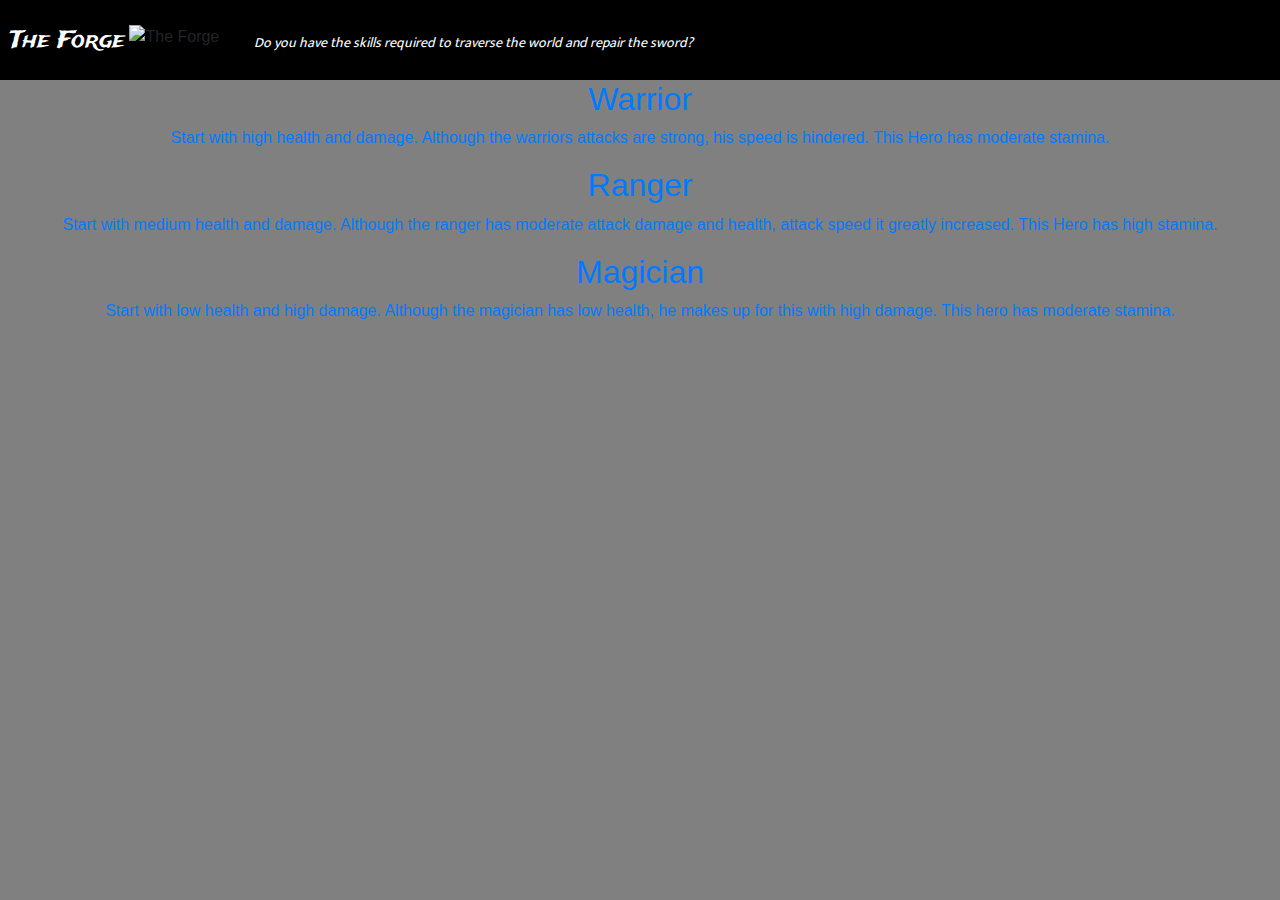
==== index.html @ 38dc140f "characters made" ====
<!DOCTYPE html>
<html lang="en">

<head>
	<meta charset="UTF-8">
	<meta name="viewport" content="width=device-width, initial-scale=1.0">
	<meta http-equiv="X-UA-Compatible" content="ie=edge">
	<link rel="stylesheet" href="https://stackpath.bootstrapcdn.com/bootstrap/4.4.1/css/bootstrap.min.css"
		integrity="sha384-Vkoo8x4CGsO3+Hhxv8T/Q5PaXtkKtu6ug5TOeNV6gBiFeWPGFN9MuhOf23Q9Ifjh" crossorigin="anonymous">
	<link rel="stylesheet" href="assets/css/style.css">
	<title>Document</title>
    <script src="assets/js/gamemanager.js"></script>
    <script src="assets/js/player.js"></script>
    <script src="assets/js/enemy.js"></script>
</head>

<body class="grey-bg">
	<!--------------------------------Header-------------------------------------------------->
	<header class="header-background">
		<div>
			<a href="index.html"><p class="logo-text">The Forge</p></a>
			<img class="header-logo " src="assets/images/logo.png" alt="The Forge">
			<p class="header-text d-none d-md-inline-block">
				<i>Do you have the skills required to traverse the world and repair the sword?</i></p>
		</div>
	</header>

    <characters class="character character-design">
    <a href="#" onclick="GameManager.setGameStart('Warrior')">
    <h2>Warrior</h2>
    <p>Start with high health and damage. Although the warriors attacks are strong, his speed is hindered. This Hero has moderate stamina.</p>
    </a>

      <a href="#" onclick="GameManager.setGameStart('Ranger')">
         <h2>Ranger</h2>
    <p>Start with medium health and damage. Although the ranger has moderate attack damage and health, attack speed it greatly increased. This Hero has high stamina.</p>
    </a>

      <a href="#" onclick="GameManager.setGameStart('Magician')">
       <h2>Magician</h2>
    <p>Start with low health and high damage. Although the magician has low health, he makes up for this with high damage. This hero has moderate stamina.</p>
    </a>
    </characters>

	<!--------------------------------Scripts-------------------------------------------------->
	<script src="https://code.jquery.com/jquery-3.4.1.slim.min.js"
		integrity="sha384-J6qa4849blE2+poT4WnyKhv5vZF5SrPo0iEjwBvKU7imGFAV0wwj1yYfoRSJoZ+n" crossorigin="anonymous">
	</script>
	<script src="https://cdn.jsdelivr.net/npm/popper.js@1.16.0/dist/umd/popper.min.js"
		integrity="sha384-Q6E9RHvbIyZFJoft+2mJbHaEWldlvI9IOYy5n3zV9zzTtmI3UksdQRVvoxMfooAo" crossorigin="anonymous">
	</script>
	<script src="https://stackpath.bootstrapcdn.com/bootstrap/4.4.1/js/bootstrap.min.js"
		integrity="sha384-wfSDF2E50Y2D1uUdj0O3uMBJnjuUD4Ih7YwaYd1iqfktj0Uod8GCExl3Og8ifwB6" crossorigin="anonymous">
	</script>

</body>

</html>
---- assets/css/style.css ----
@import url('https://fonts.googleapis.com/css?family=Mukta|Trade+Winds&display=swap');

/* ----------------- Header -------------== */
.header-background {
    width: 100%;
    height: 80px;
    background-color: black;
    align-content: center;
}

.header-logo { 
    max-height: 80px;
    display: inline-block;
    margin-left: auto;
    padding-bottom: 10px; 
}

.logo-text {
    display: inline;
    margin-left: 10px;
    font-family: 'Trade Winds', cursive;
    font-size: 23px;
    color: white;
}

.header-text {
       display: inline-block;
    margin-left: 30px;
    margin-top: 20px;
    font-family: 'Mukta', sans-serif;
    font-size: 14px;
    color: white;
}

.nav-links {
  margin-left: 100px;
}

/*----------------- Characters -----------------*/
.character-design {
    text-align: center;
    margin: auto;
}

.character-image {
    display: inline-block;
    margin: 0 auto;
    height: 400px; 
    width: 430px;
    max-width: 100%;
}

/*----------------- Buttons -----------------*/

.menu-button {
    display: inline;
    margin: 23px;
    float: right;
}

/*----------------- Background colors just for ease -------------*/

.grey-bg {
    background-color: grey;
}
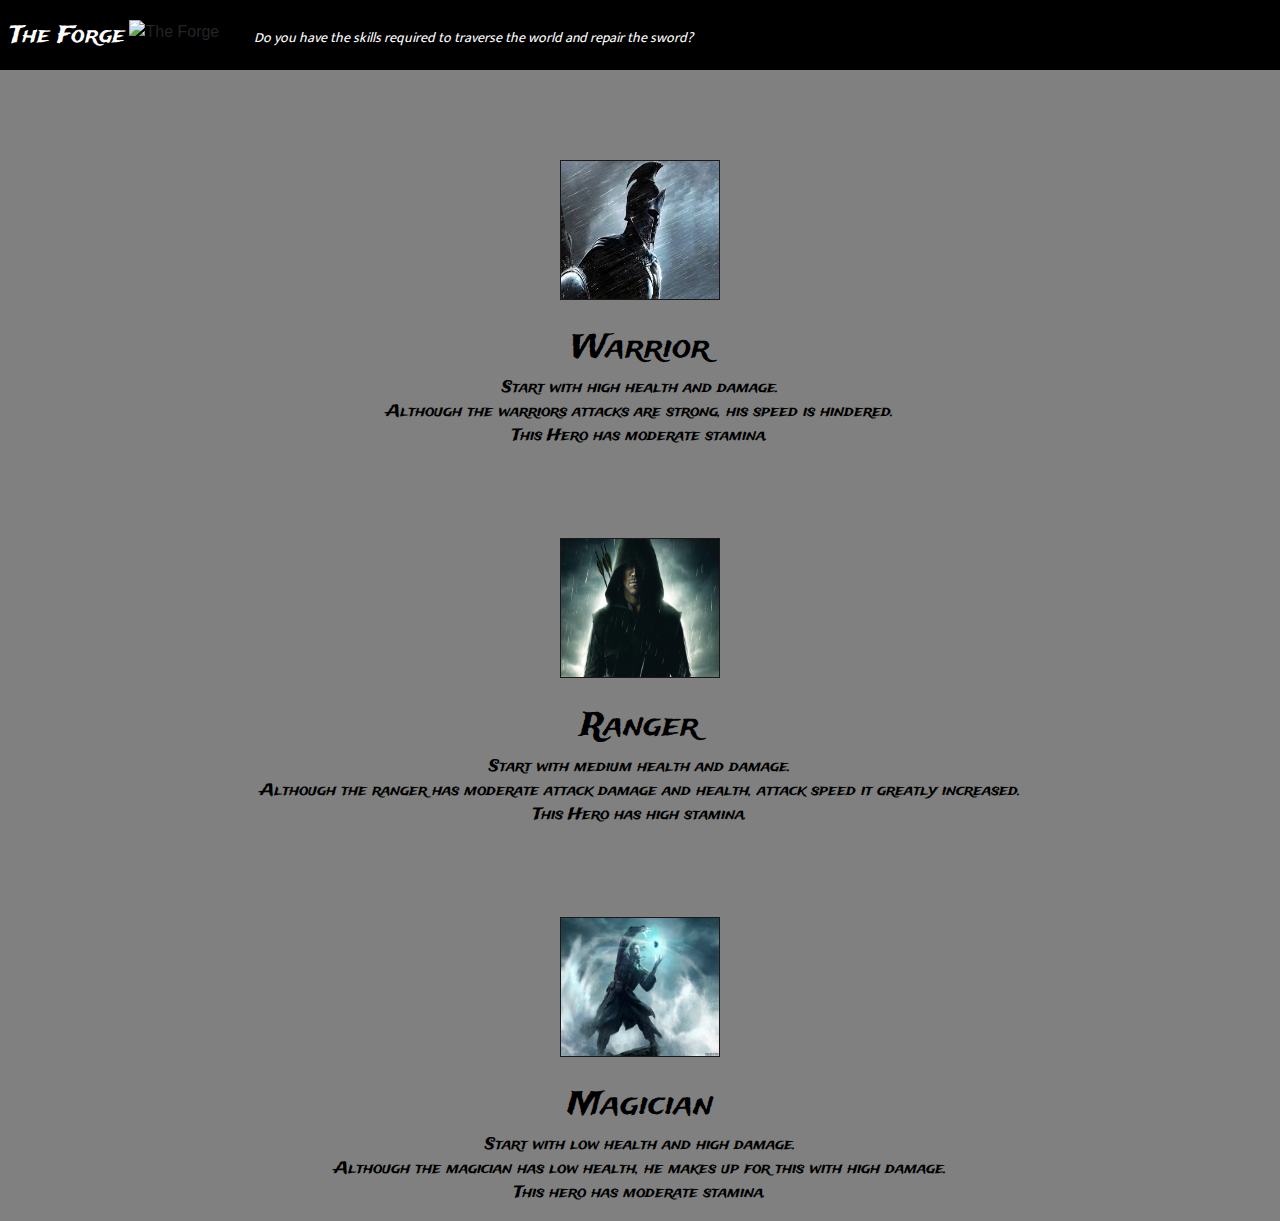
==== commit bda6ed7c: "enemies added to game" ====
--- a/index.html
+++ b/index.html
@@ -8,39 +8,58 @@
 	<link rel="stylesheet" href="https://stackpath.bootstrapcdn.com/bootstrap/4.4.1/css/bootstrap.min.css"
 		integrity="sha384-Vkoo8x4CGsO3+Hhxv8T/Q5PaXtkKtu6ug5TOeNV6gBiFeWPGFN9MuhOf23Q9Ifjh" crossorigin="anonymous">
 	<link rel="stylesheet" href="assets/css/style.css">
-	<title>Document</title>
-    <script src="assets/js/gamemanager.js"></script>
-    <script src="assets/js/player.js"></script>
-    <script src="assets/js/enemy.js"></script>
+	<title>The Forge</title>
+	<script src="assets/js/gamemanager.js"></script>
+	<script src="assets/js/player.js"></script>
+	<script src="assets/js/enemy.js"></script>
 </head>
 
 <body class="grey-bg">
 	<!--------------------------------Header-------------------------------------------------->
 	<header class="header-background">
 		<div>
-			<a href="index.html"><p class="logo-text">The Forge</p></a>
+			<a href="index.html">
+				<p class="logo-text">The Forge</p>
+			</a>
 			<img class="header-logo " src="assets/images/logo.png" alt="The Forge">
 			<p class="header-text d-none d-md-inline-block">
 				<i>Do you have the skills required to traverse the world and repair the sword?</i></p>
 		</div>
 	</header>
 
-    <characters class="character character-design">
-    <a href="#" onclick="GameManager.setGameStart('Warrior')">
-    <h2>Warrior</h2>
-    <p>Start with high health and damage. Although the warriors attacks are strong, his speed is hindered. This Hero has moderate stamina.</p>
-    </a>
+	<!--------------------------------Characters-------------------------------------------------->
+	<characters class="character character-design">
+		<a href="#" onclick="GameManager.setGameStart('Warrior')" class="character-text">
+        <img src="assets/images/warrior.png" alt="character image" class='character-image-2'>
+			<h2>Warrior</h2>
+			<p>Start with high health and damage. <br> Although the warriors attacks are strong, his speed is hindered. <br> This
+				Hero has moderate stamina.</p>
+		</a>
 
-      <a href="#" onclick="GameManager.setGameStart('Ranger')">
-         <h2>Ranger</h2>
-    <p>Start with medium health and damage. Although the ranger has moderate attack damage and health, attack speed it greatly increased. This Hero has high stamina.</p>
-    </a>
+		<a href="#" onclick="GameManager.setGameStart('Ranger')" class="character-text">
+        <img src="assets/images/ranger.png" alt="character image" class='character-image-2'>
+			<h2>Ranger</h2>
+			<p>Start with medium health and damage. <br> Although the ranger has moderate attack damage and health, attack
+				speed it greatly increased. <br> This Hero has high stamina.</p>
+		</a>
 
-      <a href="#" onclick="GameManager.setGameStart('Magician')">
-       <h2>Magician</h2>
-    <p>Start with low health and high damage. Although the magician has low health, he makes up for this with high damage. This hero has moderate stamina.</p>
-    </a>
-    </characters>
+		<a href="#" onclick="GameManager.setGameStart('Magician')" class="character-text">
+        <img src="assets/images/magician.png" alt="character image" class='character-image-2'>
+			<h2>Magician</h2>
+			<p>Start with low health and high damage. <br> Although the magician has low health, he makes up for this with
+				high damage. <br> This hero has moderate stamina.</p>
+		</a>
+	</characters>
+
+    <actions class="actions">
+
+    </actions>
+
+    <battle class="arena">
+
+    </battle>
+
+    
 
 	<!--------------------------------Scripts-------------------------------------------------->
 	<script src="https://code.jquery.com/jquery-3.4.1.slim.min.js"
--- a/assets/css/style.css
+++ b/assets/css/style.css
@@ -3,13 +3,13 @@
 /* ----------------- Header -------------== */
 .header-background {
     width: 100%;
-    height: 80px;
+    height: 70px;
     background-color: black;
     align-content: center;
 }
 
 .header-logo { 
-    max-height: 80px;
+    max-height: 70px;
     display: inline-block;
     margin-left: auto;
     padding-bottom: 10px; 
@@ -43,12 +43,30 @@
 }
 
 .character-image {
-    display: inline-block;
-    margin: 0 auto;
-    height: 400px; 
-    width: 430px;
-    max-width: 100%;
+position: relative;
+height: 280px;
+width: 320px;
+margin-top: 50px;
+margin-bottom: 30px;
+border: solid 1px rgb(29, 24, 24);
 }
+
+.character-text {
+     display: block;
+     font-family: 'Trade Winds', cursive;
+     color: black;
+     margin-top: 40px;
+}
+
+.character-image-2 {
+position: relative;
+height: 140px;
+width: 160px;
+margin-top: 50px;
+margin-bottom: 30px;
+border: solid 1px rgb(29, 24, 24);
+}
+
 
 /*----------------- Buttons -----------------*/
 
